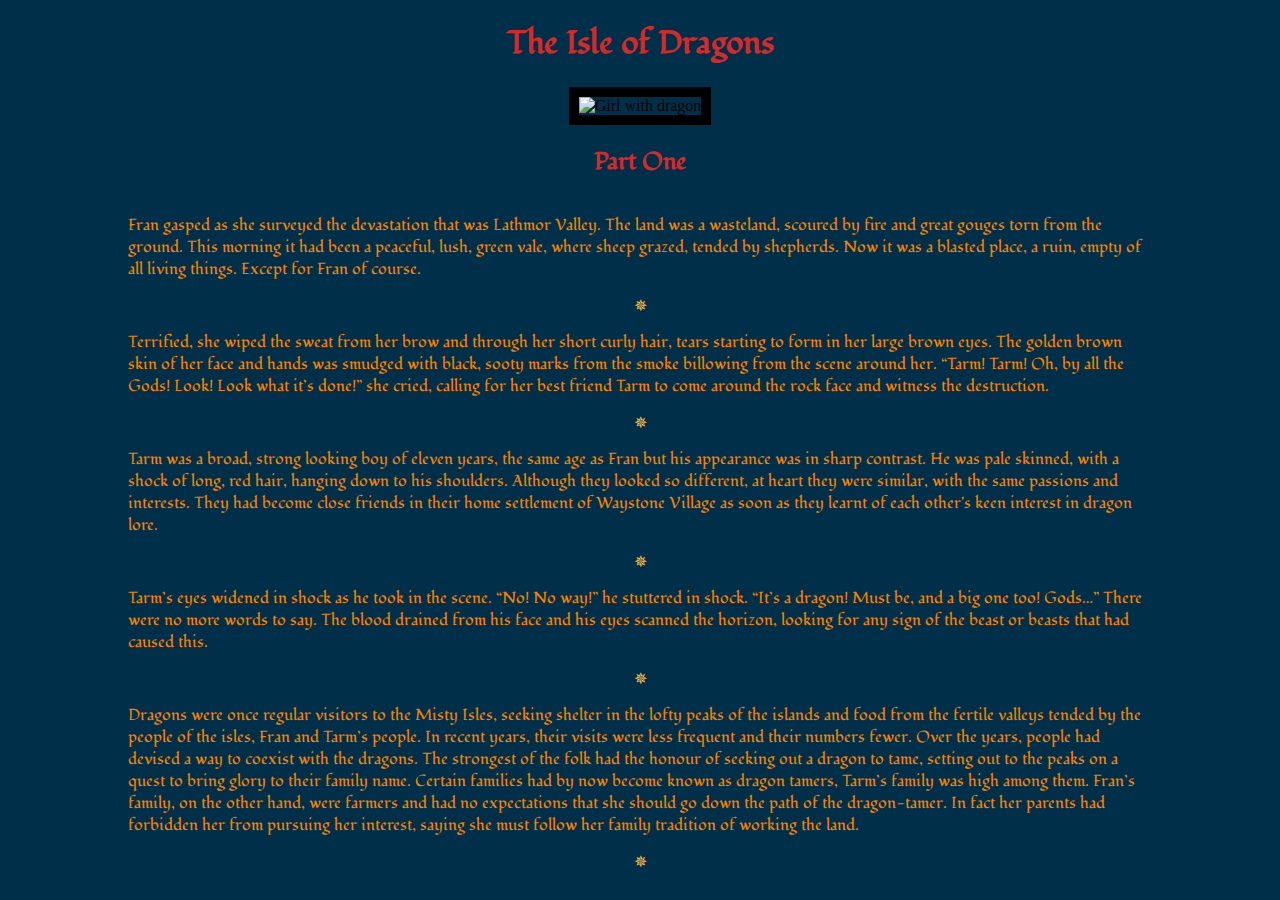
==== index.html @ d74414de "Update index.html" ====
<!DOCTYPE html>
<html lang="en">

<head>
    <meta charset="UTF-8">
    <meta name="viewport" content="width=device-width, initial-scale=1.0">
    <title>The Isle of Dragons</title>
    <link rel="stylesheet" href="app.css">
    <link rel="preconnect" href="https://fonts.googleapis.com">
    <link rel="preconnect" href="https://fonts.gstatic.com" crossorigin>
    <link href="https://fonts.googleapis.com/css2?family=Fondamento&display=swap" rel="stylesheet">
</head>

<body>
    <main>
        <h1>
            The Isle of Dragons
        </h1>
        <div>
            <img class="main_pic" src="images\a7cd1f7e-27ed-4b40-8bd4-ab18bf6dbe6d.jpeg" alt="Girl with dragon">
        </div>
        <section class="text_section">
            <div>
                <h2>Part One</h2>
            </div>
            <div>

                <p>
                    Fran gasped as she surveyed the devastation that was Lathmor Valley. The land was a wasteland,
                    scoured
                    by
                    fire and great gouges torn from the ground. This morning it had been a peaceful, lush, green vale,
                    where
                    sheep grazed, tended by shepherds. Now it was a blasted place, a ruin, empty of all living things.
                    Except
                    for Fran of course.
                </p>
            </div>
            <div>
                <span class="star_separator">&#10037;</span>
            </div>
            <div>
                <p>
                    Terrified, she wiped the sweat from her brow and through her short curly hair, tears starting to
                    form in
                    her
                    large brown eyes. The golden brown skin of her face and hands was smudged with black, sooty marks
                    from
                    the
                    smoke billowing from the scene around her. “Tarm! Tarm! Oh, by all the Gods! Look! Look what it’s
                    done!”
                    she
                    cried, calling for her best friend Tarm to come around the rock face and witness the destruction.
                </p>
            </div>
            <div>
                <span class="star_separator">&#10037;</span>
            </div>
            <div>
                <p>
                    Tarm was a broad, strong looking boy of eleven years, the same age as Fran but his appearance was in
                    sharp
                    contrast. He was pale skinned, with a shock of long, red hair, hanging down to his shoulders.
                    Although
                    they
                    looked so different, at heart they were similar, with the same passions and interests. They had
                    become
                    close
                    friends in their home settlement of Waystone Village as soon as they learnt of each other's keen
                    interest in
                    dragon lore.
                </p>
            </div>
            <div>
                <span class="star_separator">&#10037;</span>
            </div>
            <div>
                <p>
                    Tarm’s eyes widened in shock as he took in the scene. “No! No way!” he stuttered in shock. “It’s a
                    dragon!
                    Must be, and a big one too! Gods…” There were no more words to say. The blood drained from his face
                    and
                    his
                    eyes scanned the horizon, looking for any sign of the beast or beasts that had caused this.
                </p>
            </div>
            <div>
                <span class="star_separator">&#10037;</span>
            </div>
            <div>
                <p>
                    Dragons were once regular visitors to the Misty Isles, seeking shelter in the lofty peaks of the
                    islands
                    and
                    food from the fertile valleys tended by the people of the isles, Fran and Tarm’s people. In recent
                    years,
                    their visits were less frequent and their numbers fewer. Over the years, people had devised a way to
                    coexist
                    with the dragons. The strongest of the folk had the honour of seeking out a dragon to tame, setting
                    out
                    to
                    the peaks on a quest to bring glory to their family name. Certain families had by now become known
                    as
                    dragon
                    tamers, Tarm’s family was high among them. Fran’s family, on the other hand, were farmers and had no
                    expectations that she should go down the path of the dragon-tamer. In fact her parents had forbidden
                    her
                    from pursuing her interest, saying she must follow her family tradition of working the land.
                </p>
            </div>
            <div>
                <span class="star_separator">&#10037;</span>
            </div>
        </section>
    </main>
</body>

</html>
---- app.css ----
h1 {
    text-align: center;
    color: #d62828;
    font-family: 'Fondamento', cursive;
}

h2 {
    color: #d62828;
    font-family: 'Fondamento', cursive;

}

body {
    background-color: #003049;
}

p {
    color: #f77f00;
    max-width: 1024px;
    font-family: 'Fondamento', cursive;
}

div {
    display: flex;
    justify-content: center;
    /*width: 800px;*/
}

.main_pic {
    max-width: 100%;
    height: auto;
    border: 10px solid black;
}

.star_separator {
    color: #fcbf49;

}
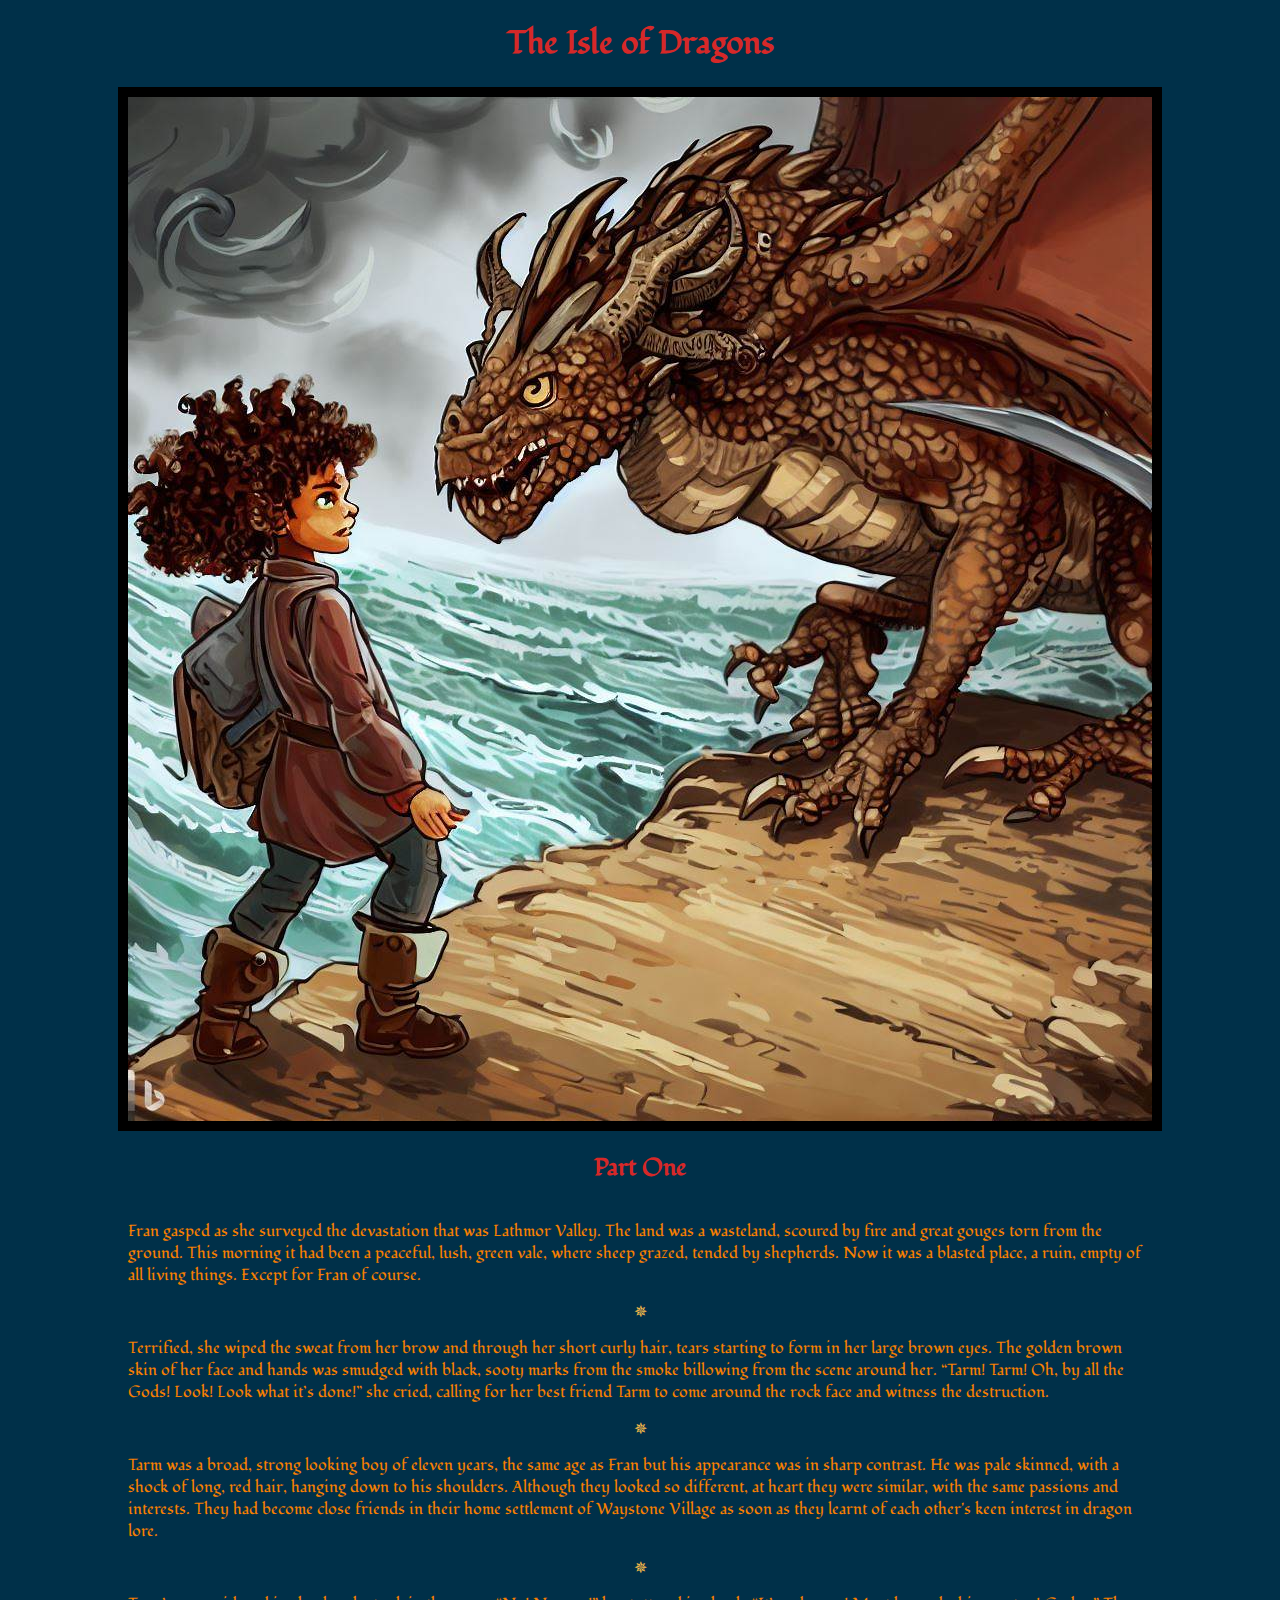
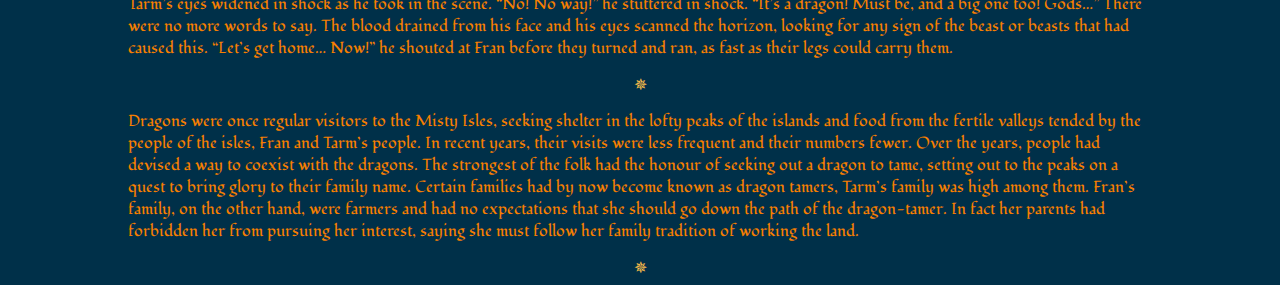
==== commit ef6f8963: "Update index.html" ====
--- a/index.html
+++ b/index.html
@@ -76,12 +76,7 @@
             </div>
             <div>
                 <p>
-                    Tarm’s eyes widened in shock as he took in the scene. “No! No way!” he stuttered in shock. “It’s a
-                    dragon!
-                    Must be, and a big one too! Gods…” There were no more words to say. The blood drained from his face
-                    and
-                    his
-                    eyes scanned the horizon, looking for any sign of the beast or beasts that had caused this.
+                    Tarm’s eyes widened in shock as he took in the scene. “No! No way!” he stuttered in shock. “It’s a dragon! Must be, and a big one too! Gods…” There were no more words to say. The blood drained from his face and his eyes scanned the horizon, looking for any sign of the beast or beasts that had caused this. “Let’s get home… Now!” he shouted at Fran before they turned and ran, as fast as their legs could carry them.
                 </p>
             </div>
             <div>
@@ -115,4 +110,4 @@
     </main>
 </body>
 
-</html>+</html>
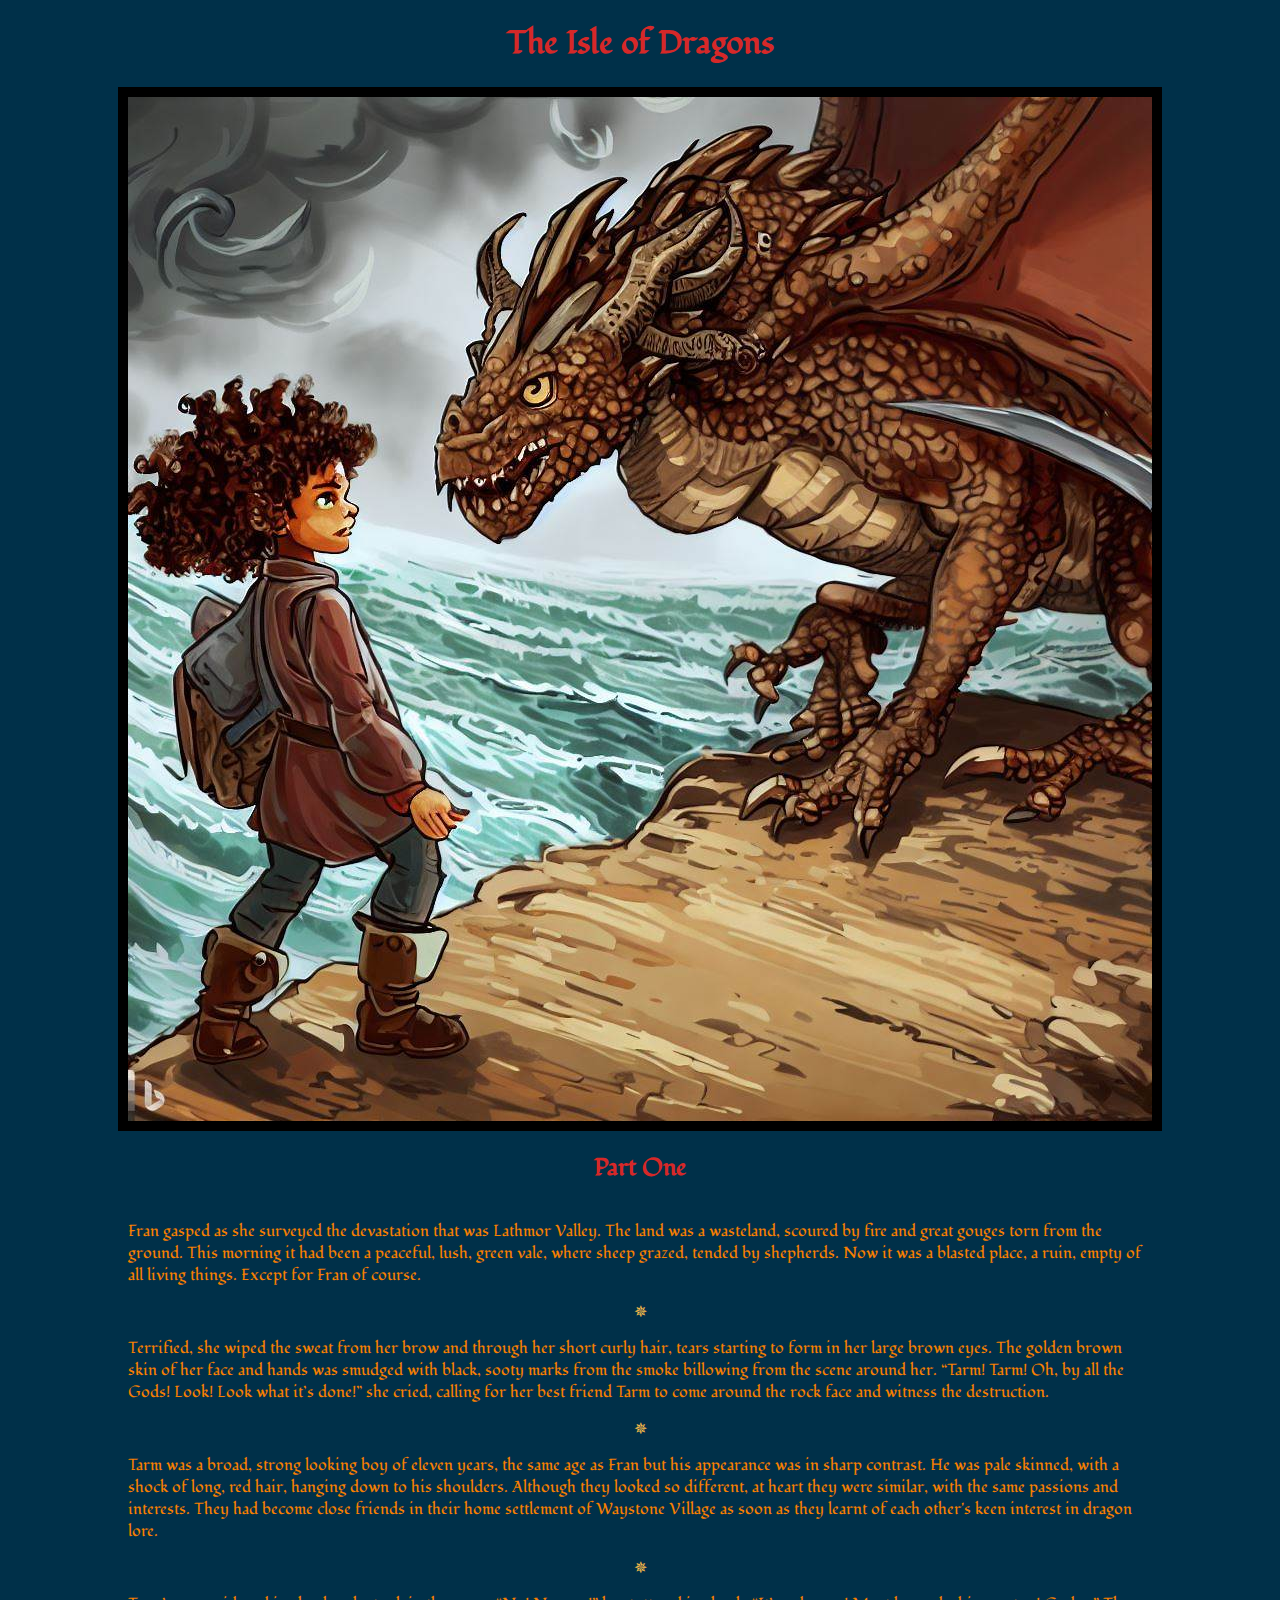
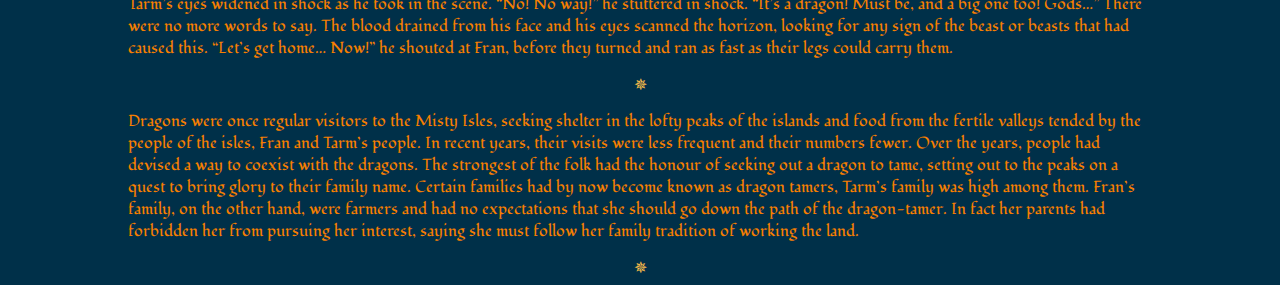
==== commit 5740f0ec: "Update index.html" ====
--- a/index.html
+++ b/index.html
@@ -76,7 +76,7 @@
             </div>
             <div>
                 <p>
-                    Tarm’s eyes widened in shock as he took in the scene. “No! No way!” he stuttered in shock. “It’s a dragon! Must be, and a big one too! Gods…” There were no more words to say. The blood drained from his face and his eyes scanned the horizon, looking for any sign of the beast or beasts that had caused this. “Let’s get home… Now!” he shouted at Fran before they turned and ran, as fast as their legs could carry them.
+                    Tarm’s eyes widened in shock as he took in the scene. “No! No way!” he stuttered in shock. “It’s a dragon! Must be, and a big one too! Gods…” There were no more words to say. The blood drained from his face and his eyes scanned the horizon, looking for any sign of the beast or beasts that had caused this. “Let’s get home… Now!” he shouted at Fran, before they turned and ran as fast as their legs could carry them.
                 </p>
             </div>
             <div>
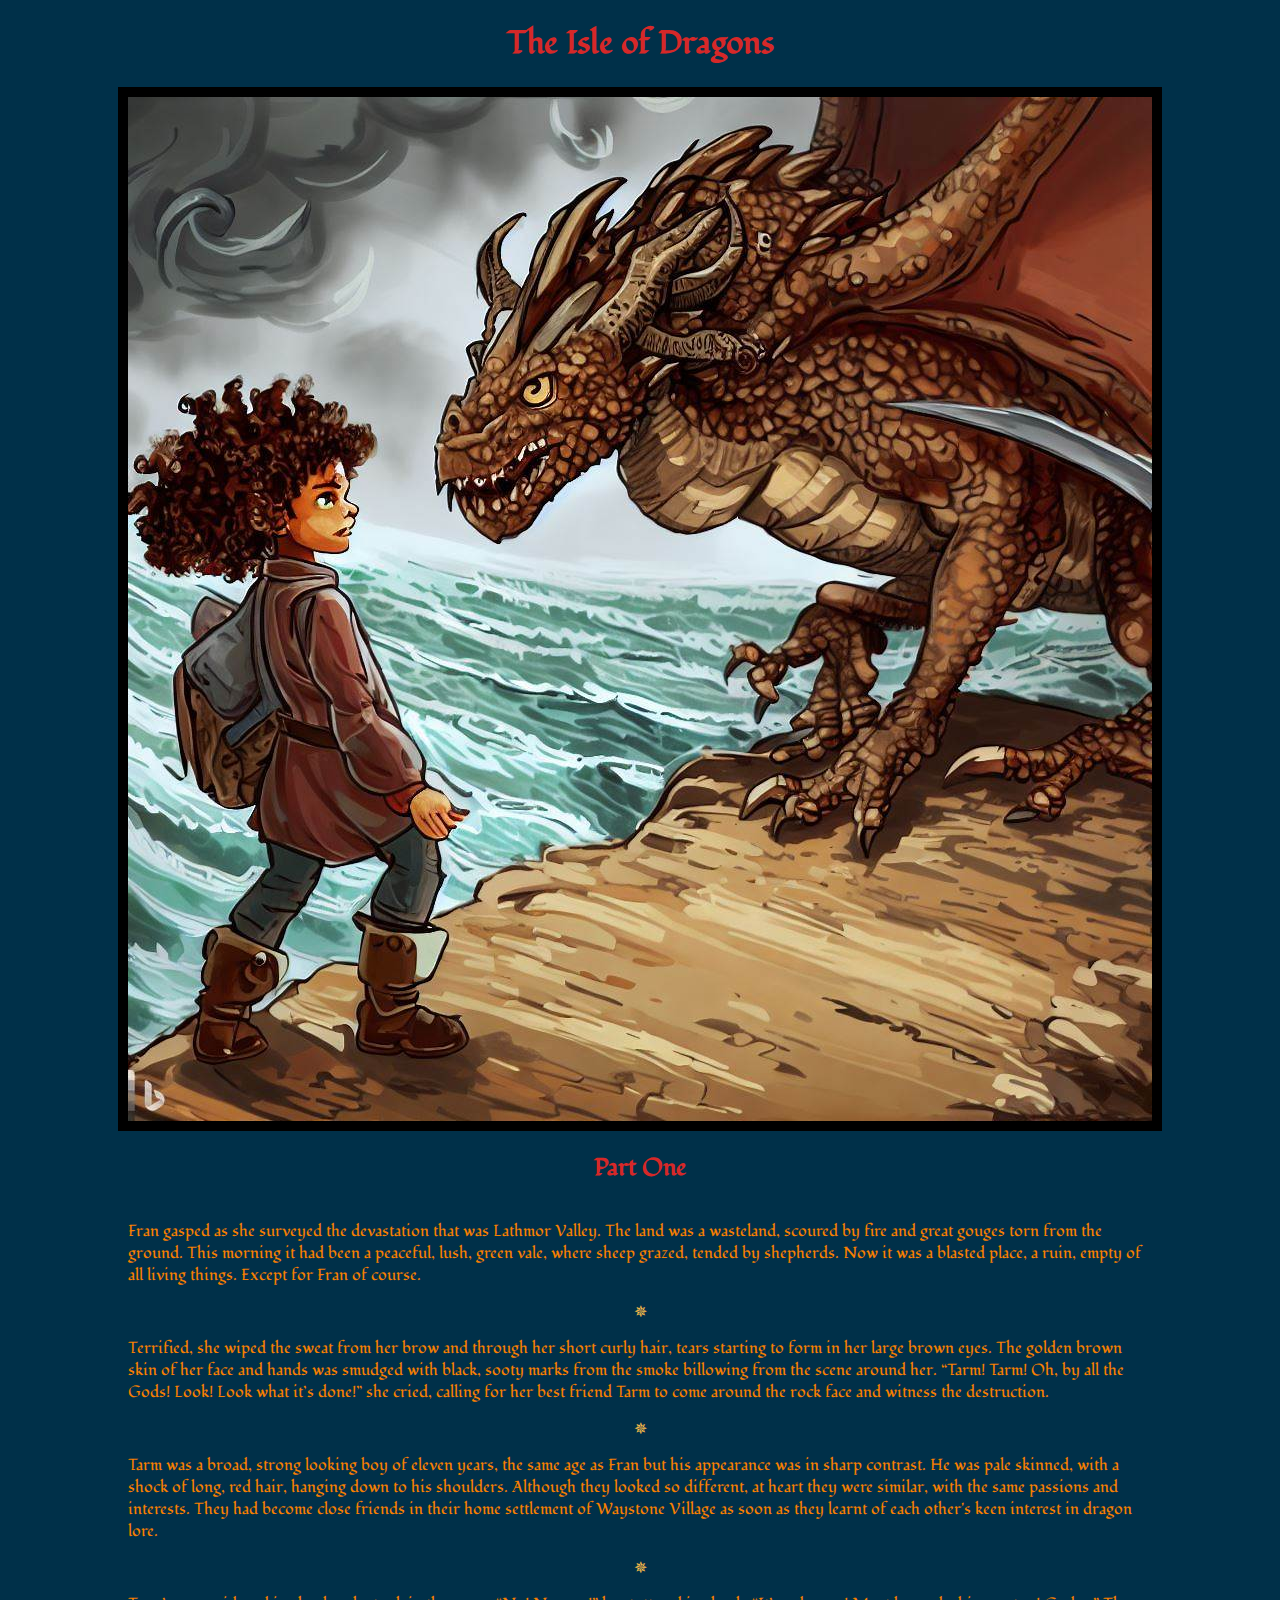
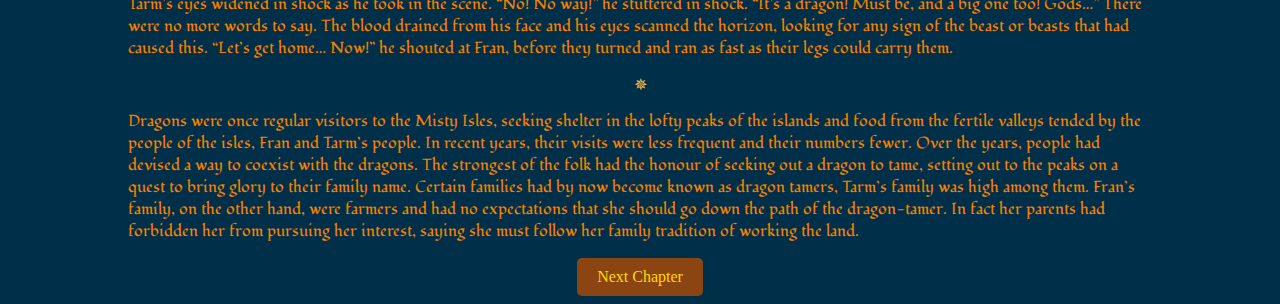
==== commit ff9526c1: "Added second page" ====
--- a/index.html
+++ b/index.html
@@ -76,7 +76,14 @@
             </div>
             <div>
                 <p>
-                    Tarm’s eyes widened in shock as he took in the scene. “No! No way!” he stuttered in shock. “It’s a dragon! Must be, and a big one too! Gods…” There were no more words to say. The blood drained from his face and his eyes scanned the horizon, looking for any sign of the beast or beasts that had caused this. “Let’s get home… Now!” he shouted at Fran, before they turned and ran as fast as their legs could carry them.
+                    Tarm’s eyes widened in shock as he took in the scene. “No! No way!” he stuttered in shock. “It’s a
+                    dragon!
+                    Must be, and a big one too! Gods…” There were no more words to say. The blood drained from his face
+                    and
+                    his
+                    eyes scanned the horizon, looking for any sign of the beast or beasts that had caused this. “Let’s
+                    get home… Now!” he shouted at Fran, before they turned and ran as fast as their legs could carry
+                    them.
                 </p>
             </div>
             <div>
@@ -104,10 +111,13 @@
                 </p>
             </div>
             <div>
-                <span class="star_separator">&#10037;</span>
+                <!--<span class="star_separator">&#10037;</span>-->
+                <a href="index2.html"
+                    style="background-color: #8B4513; color: #FFD700; padding: 10px 20px; border-radius: 5px; text-decoration: none; font-family: 'Goudy Old Style', serif;">Next
+                    Chapter</a>
             </div>
         </section>
     </main>
 </body>
 
-</html>
+</html>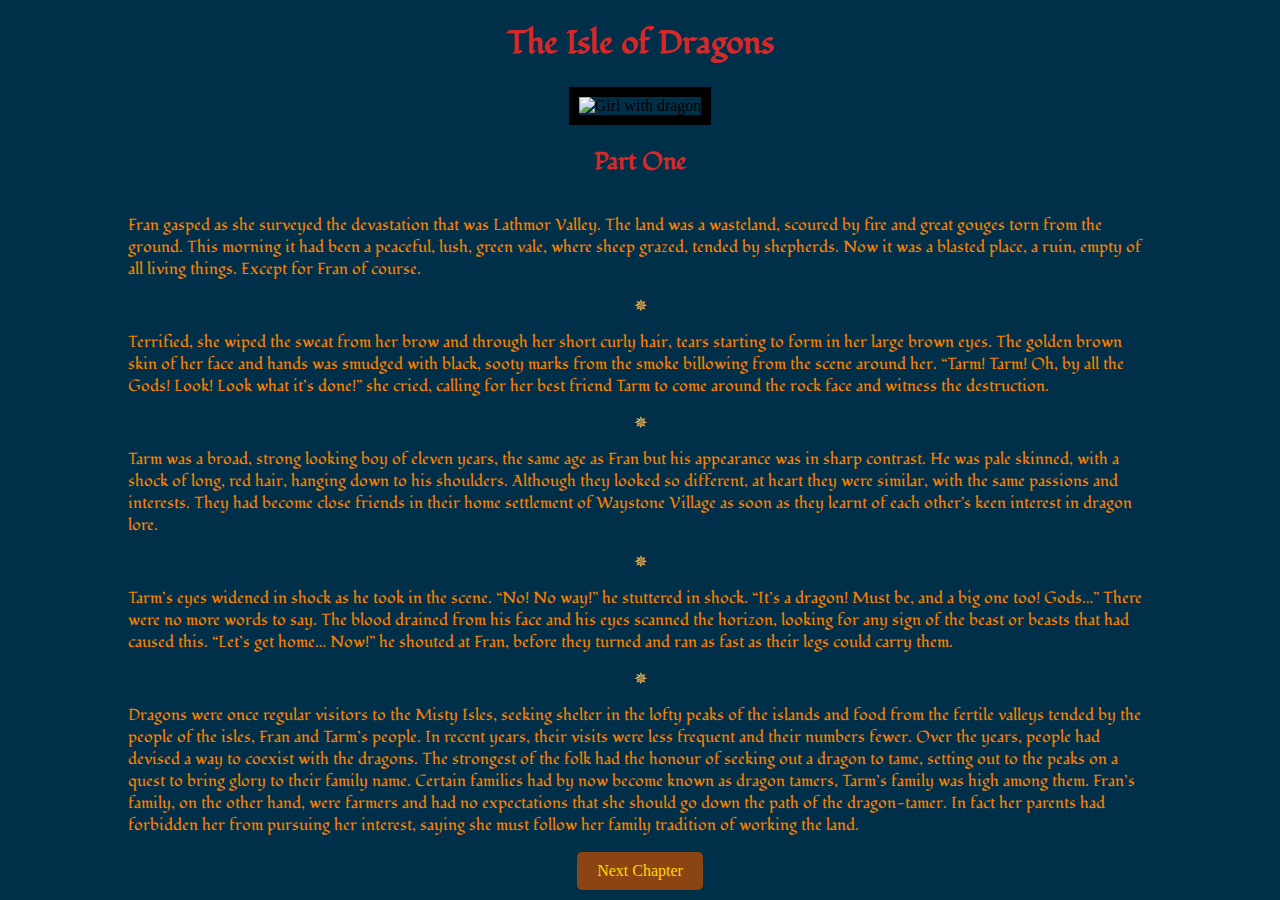
==== commit 2a555036: "Add files via upload" ====
--- a/index.html
+++ b/index.html
@@ -17,7 +17,7 @@
             The Isle of Dragons
         </h1>
         <div>
-            <img class="main_pic" src="images\a7cd1f7e-27ed-4b40-8bd4-ab18bf6dbe6d.jpeg" alt="Girl with dragon">
+            <img class="main_pic" src="images/Fran_and_Dragon.jpg" alt="Girl with dragon">
         </div>
         <section class="text_section">
             <div>
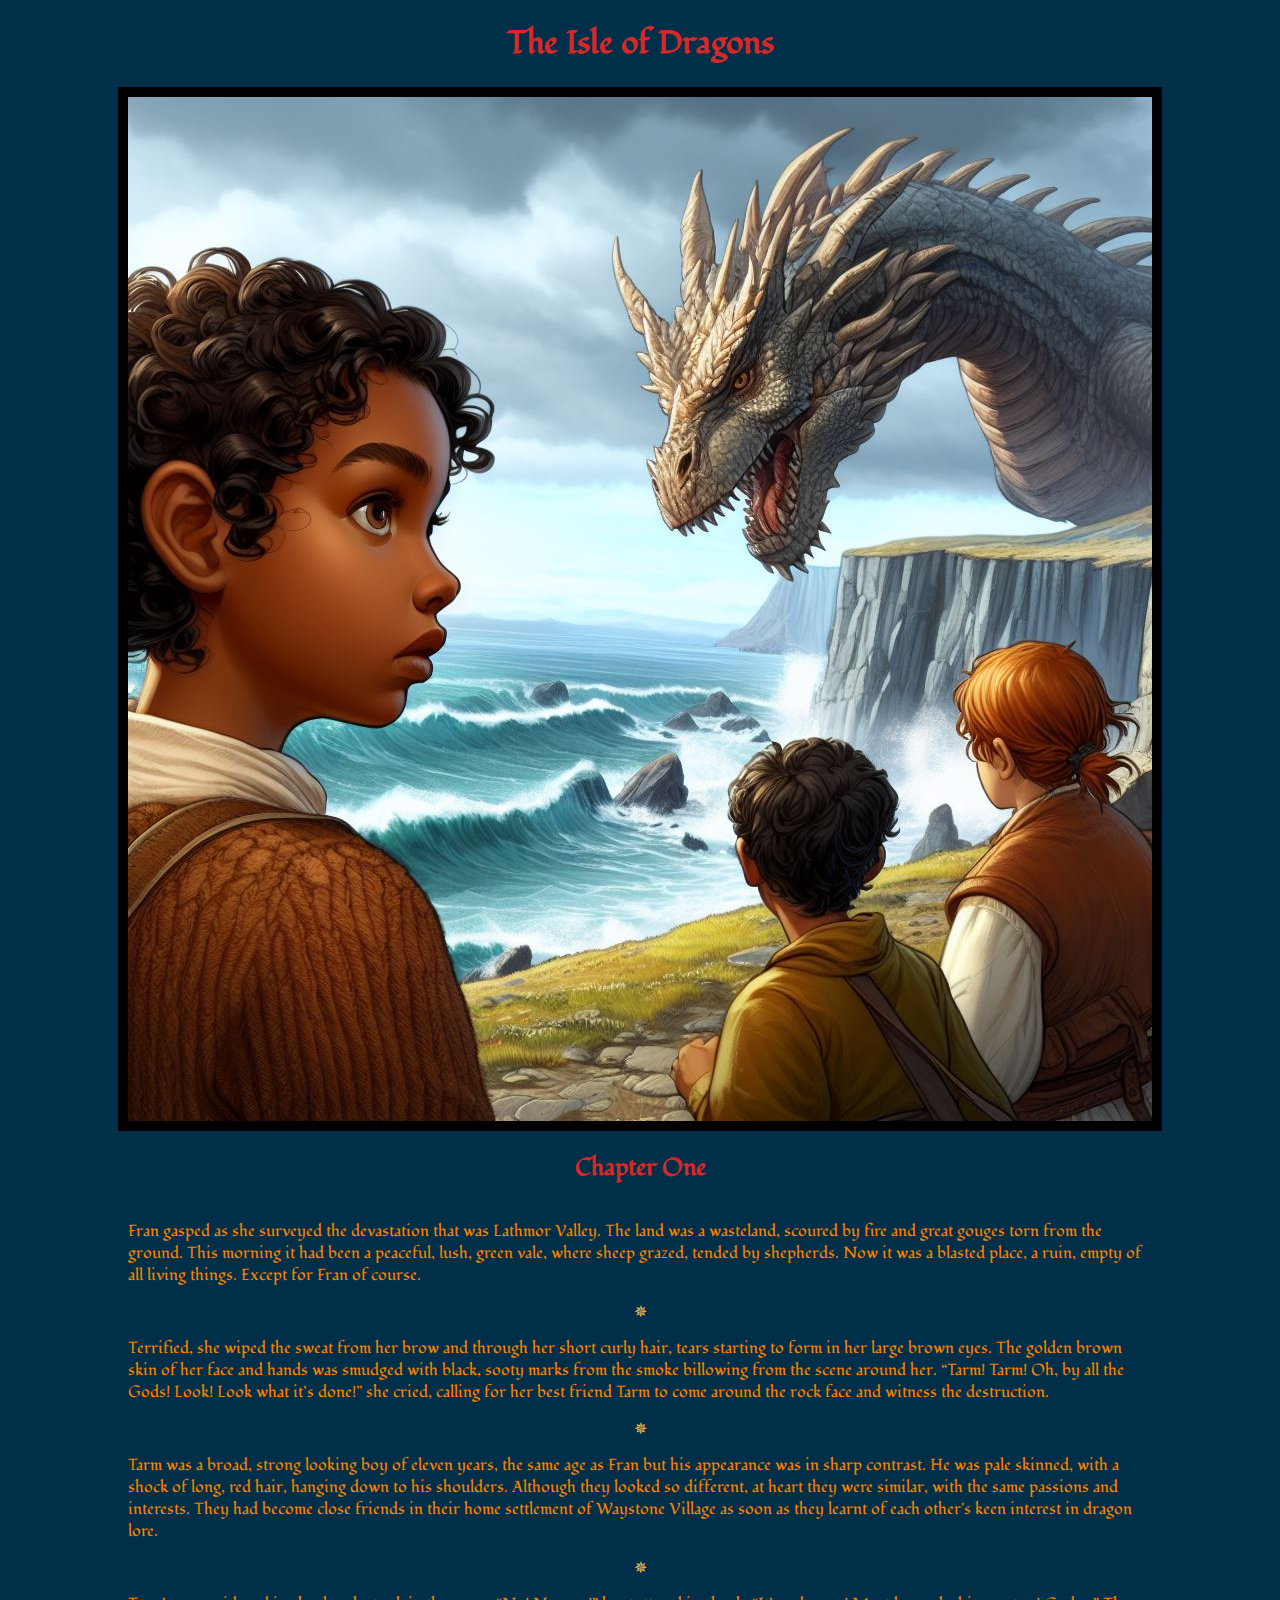
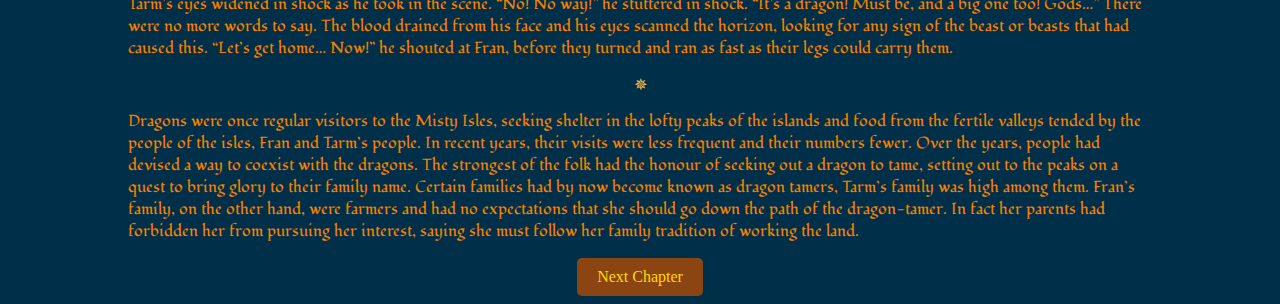
==== commit 786fca02: "Part changed to chapter" ====
--- a/index.html
+++ b/index.html
@@ -21,7 +21,7 @@
         </div>
         <section class="text_section">
             <div>
-                <h2>Part One</h2>
+                <h2>Chapter One</h2>
             </div>
             <div>
 
